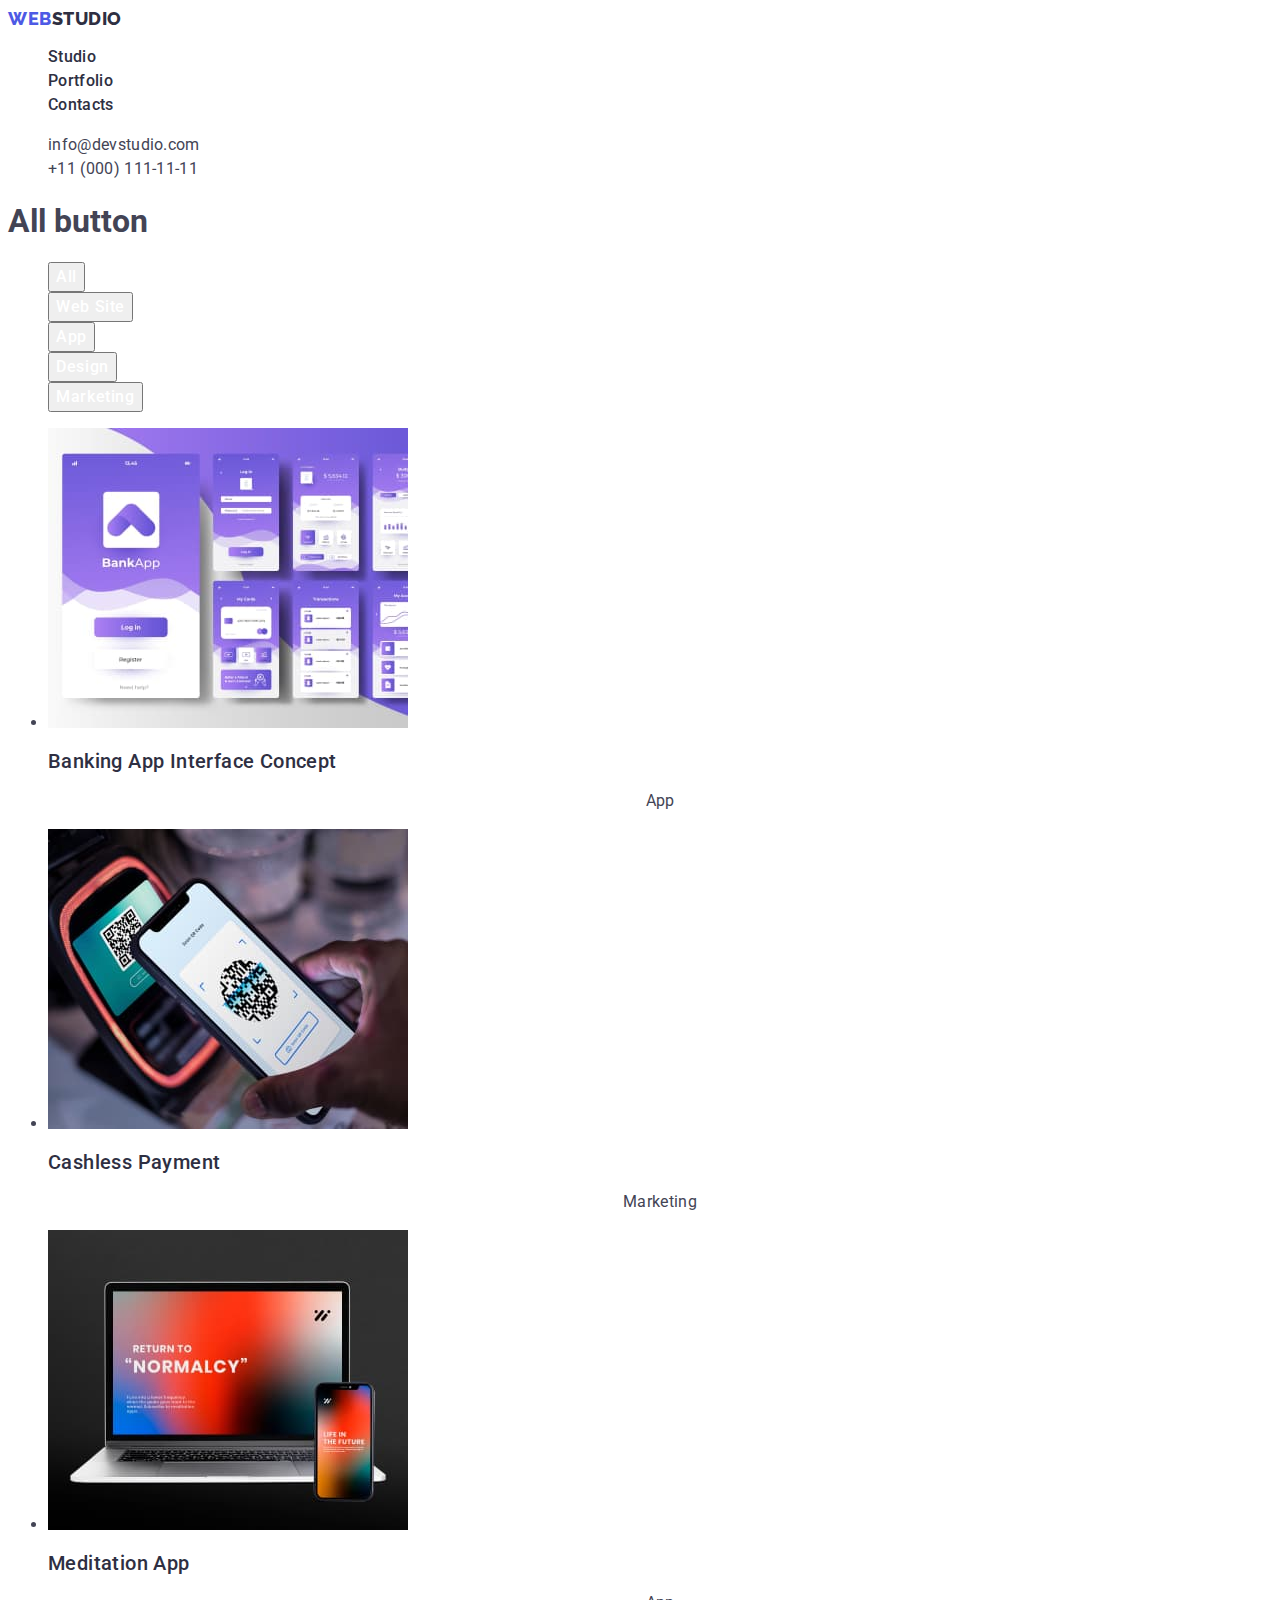
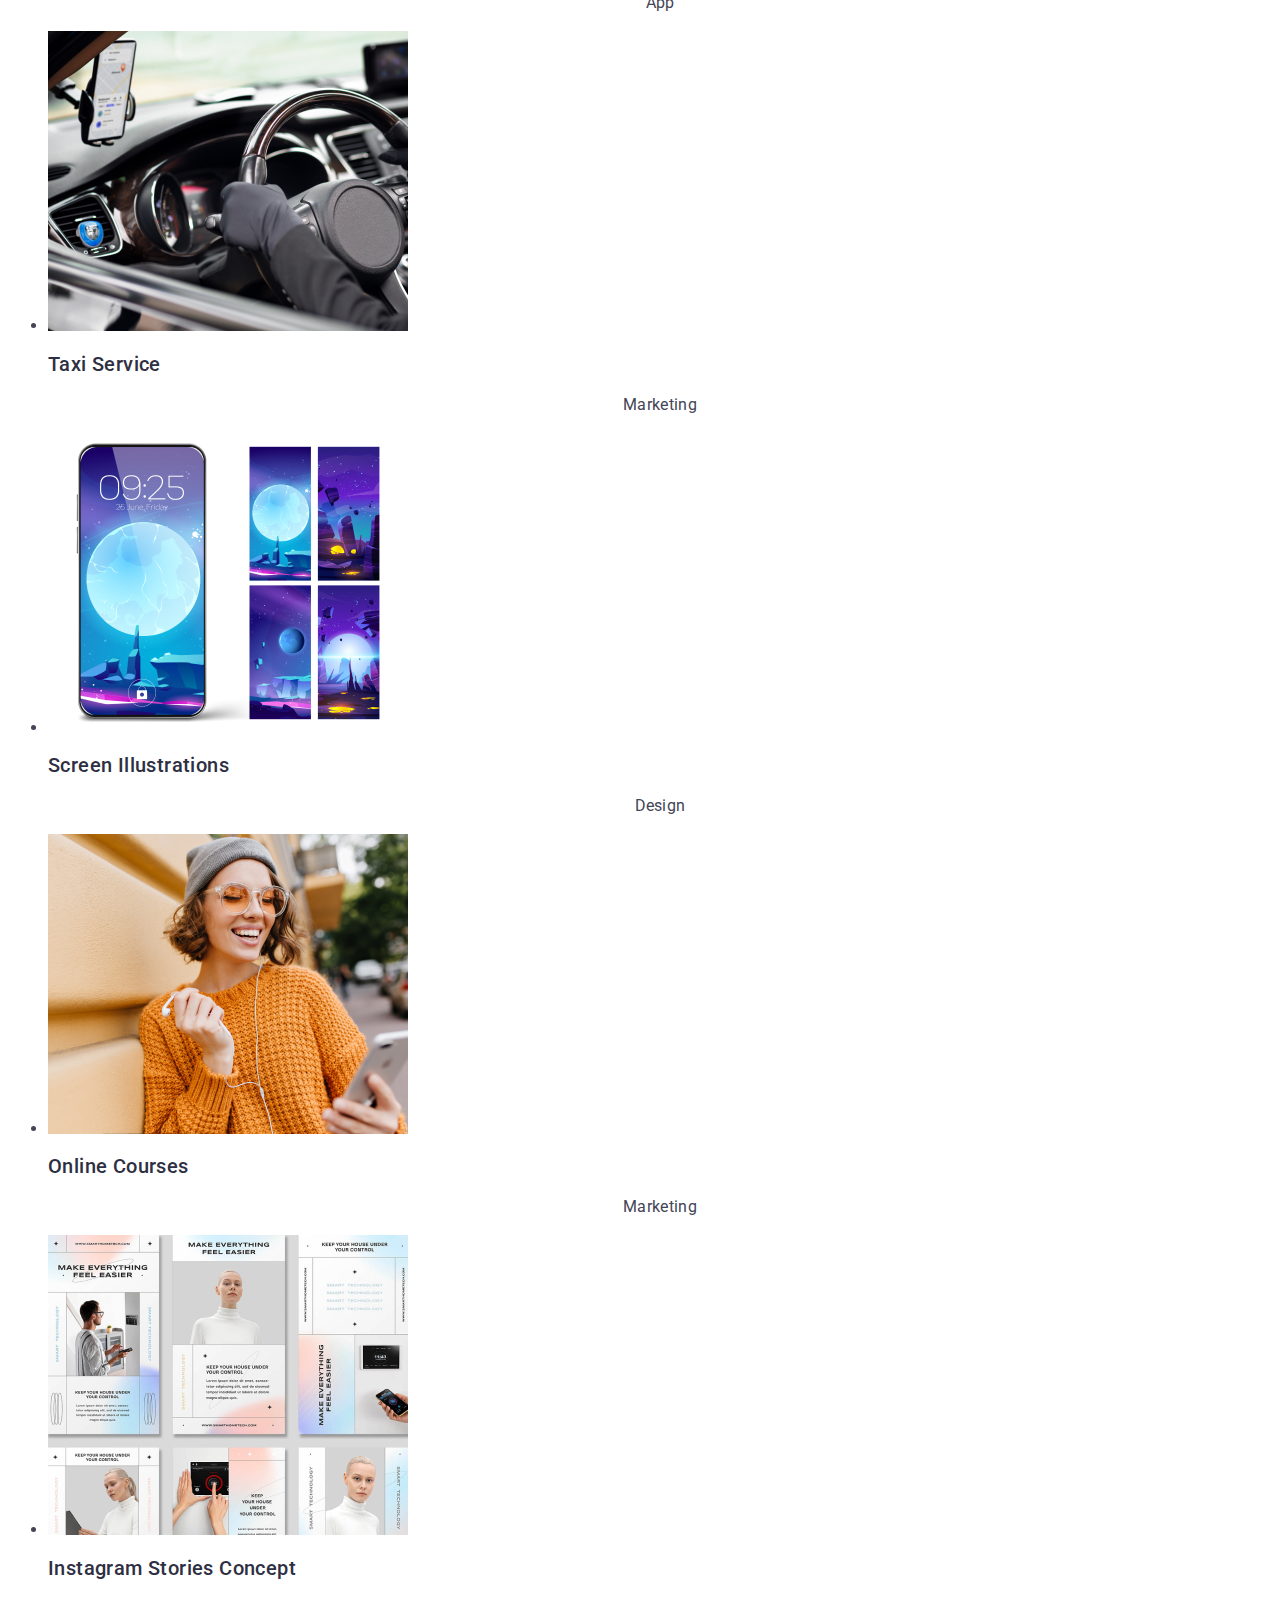
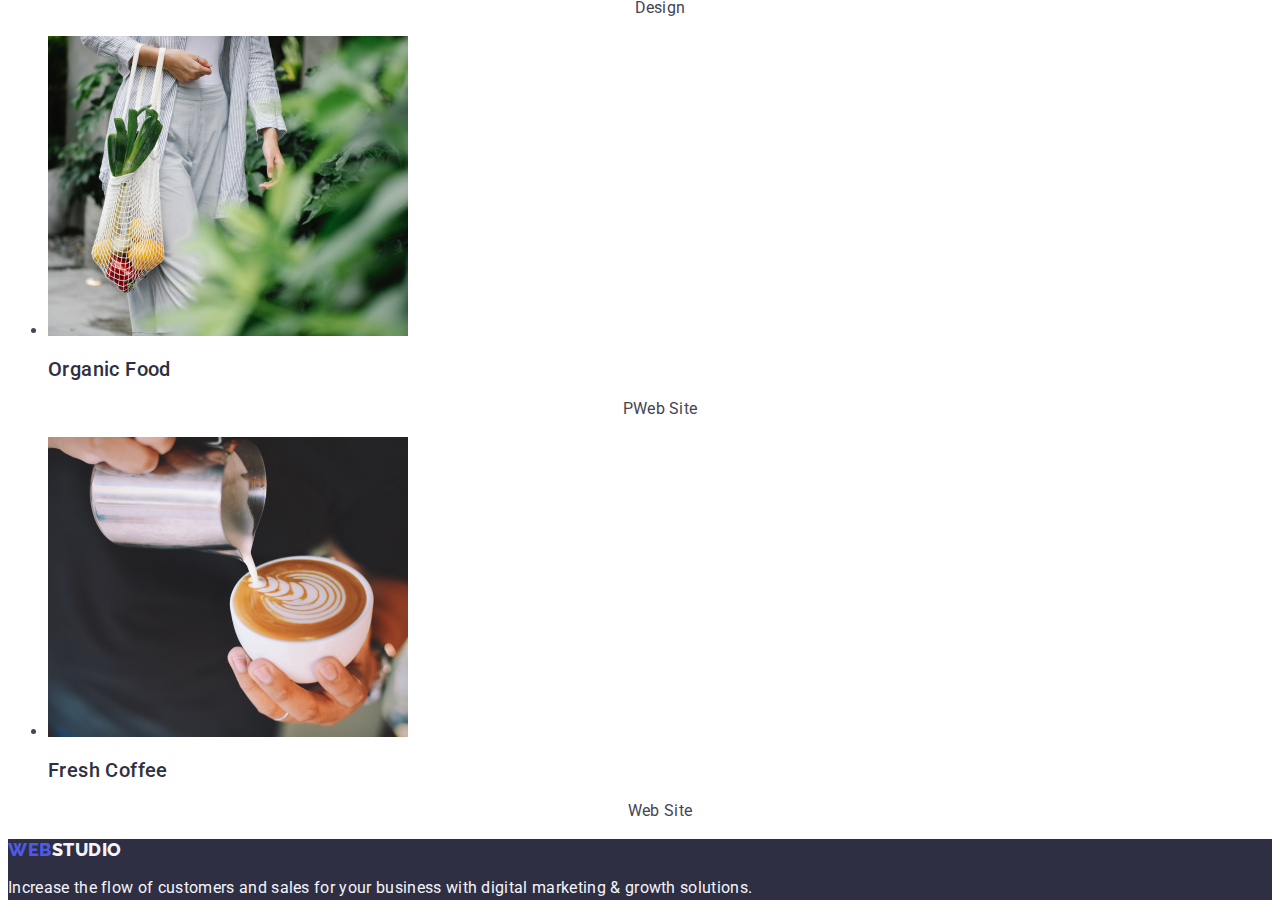
==== portfolio.html @ e880092f "41" ====
<!DOCTYPE html>
<html lang="en">
  <head>
    <meta charset="UTF-8" />
    <meta http-equiv="X-UA-Compatible" content="IE=edge" />
    <meta name="viewport" content="width=device-width, initial-scale=1.0" />
    <link rel="preconnect" href="https://fonts.googleapis.com">
    <link rel="preconnect" href="https://fonts.gstatic.com" crossorigin>
    <link
      href="https://fonts.googleapis.com/css2?family=Raleway:wght@800&family=Roboto:ital,wght@0,400;0,500;0,700;1,900&display=swap"
      rel="stylesheet">
    <link rel="stylesheet" href="./css/style.css">
    <title>Web Studio</title>
  </head>
  <body>
    <!-- Header -->
    <header class="page-header">
      <!-- Menu Nav -->
      <nav>
        <!-- Logo Header -->
        <a href="./index.html" class="studio link">Web<span class="pre-studio link">Studio</span></a>
        <ul class="header-conteiner list" >
          <li><a class="header-conteiner-list link" href="./index.html">Studio</a></li>
          <li><a class="header-conteiner-list link" href="./portfolio.html">Portfolio</a></li>
          <li><a class="header-conteiner-list link" href="">Contacts</a></li>
        </ul>
      </nav>
      <!-- Contacts -->
      <address class="address">
        <ul class="contacts-conteiner list">
          <li><a class="contacts-list link" href="mailto:info@devstudio.com">info@devstudio.com</a></li>
          <li><a class="contacts-list link" href="tel:+110001111111">+11 (000) 111-11-11</a></li>
        </ul>
      </address>
    </header>
    <main>
        <section>
          <h1 class="h-main">All button</h1>
          <ul class="buttons list">
            <li><button class="button-ground-pf" type="button">All</button></li>
            <li><button class="button-ground-pf" type="button">Web Site</button></li>
            <li><button class="button-ground-pf" type="button">App</button></li>
            <li><button class="button-ground-pf" type="button">Design</button></li>
            <li><button class="button-ground-pf" type="button">Marketing</button></li>
          </ul>

            <ul class="link">
              <li><img src="./images/device.jpg" alt="device1" width="360" height="300px" ; /></li>
              <h2 class="teammatet">Banking App Interface Concept</h2>
            <p class="teammate-job">App</p>
              <li><img src="./images/device2.jpg" alt="device2" width="360"  height="300px";/></li>
              <h2 class="teammatet">Cashless Payment</h2>
            <p class="teammate-job">Marketing</p>
              <li><img src="./images/device3.jpg" alt="device3" width="360" height="300px"; /></li>
              <h2 class="teammatet">Meditation App</h2>
            <p class="teammate-job">App</p>
            
              <li><img src="./images/app.jpg" alt="ap" width="360" height="300px" ; /></li>
              <h2 class="teammatet">Taxi Service</h2>
            <p class="teammate-job">Marketing</p>
              <li><img src="./images/app2.jpg" alt="ap2" width="360"  height="300px";/></li>
              <h2 class="teammatet">Screen Illustrations</h2>
            <p class="teammate-job">Design</p>
              <li><img src="./images/app3.jpg" alt="ap3" width="360" height="300px"; /></li>
              <h2 class="teammate">Online Courses</h2>
            <p class="teammate-job">Marketing</p>
            
              <li><img src="./images/ad.jpg" alt="ad" width="360" height="300px" ; /></li>
              <h2 class="teammatet">Instagram Stories Concept</h2>
            <p class="teammate-job">Design</p>
              <li><img src="./images/add.jpg" alt="add" width="360"  height="300px";/></li>
              <h2 class="teammatet">Organic Food</h2>
            <p class="teammate-job">PWeb Site</p>
              <li><img src="./images/addd.jpg" alt="addd" width="360" height="300px"; /></li>
              <h2 class="teammatet">Fresh Coffee</h2>
            <p class="teammate-job">Web Site</p>
            </ul>
          </section>
    </main>
    <footer class="page-footer">
        <!-- Logo Footer -->
        <a href="./index.html" class="studio link">Web<span class="pre-studio-foot link">Studio</span></a>
        <p class="about-footer">
          Increase the flow of customers and sales for your business with digital
          marketing & growth solutions.
        </p>
      </footer>
    </body>
  </html>
---- css/style.css ----
:root {
  --primary-navyblue: #2e2f42;
  --primary-slate: #434455;
  --primary-white: #fff;
  --primary-iris: #4d5ae5;
  --primary-cloud: #f4f4fd;
  --primary-cornflower: #e7e9fc;
}
.link {
  text-decoration: none;
}
.list {
  list-style: none;
}
/* Header */
.page-header {
  background: var(--white, #fff);
}
body {
  font-family: "Raleway", sans-serif;
  font-family: "Roboto", sans-serif;
  color: #434455;
  background-color: #ffffff;
}
.studio {
  font-family: "Raleway", sans-serif;
  font-weight: 800;
  font-size: 18px;
  line-height: 1.17;
  letter-spacing: 0.03em;
  text-transform: uppercase;
  color: #4d5ae5;
}
.pre-studio {
  color: var(--navyblue, #2e2f42);
}
.pre-studio-foot {
  color: var(--cloud, #f4f4fd);
}
.header-conteiner .link:hover,
.header-conteiner .link:focus {
  color: #404bbf;
}
.h-main {
  list-style: none;
}
/* Header list */
.header-conteiner-list {
  color: var(--navyblue, #2e2f42);
  font-family: Roboto;
  font-size: 16px;
  letter-spacing: 0.02em;
  font-weight: 500;
  line-height: 24px;
}
.address {
  font-style: normal;
}
/* contacts */
.contacts-list {
  color: var(--slate, #434455);
  font-size: 16px;
  letter-spacing: 0.02em;
  font-weight: 400;
  line-height: 24px;
}
.contacts-conteiner .link:hover,
.contacts-conteiner .link:focus {
  color: #404bbf;
}
.buttons .link:hover,
.buttons .link:focus {
  color: #404bbf;
}
.main-content {
  background: #fff;
}
.sect {
  background: #2e2f42;
  line-height: 1.07;
  text-align: center;
}
.sect-title {
  color: var(--white, #fff);

  font-family: Roboto;
  font-size: 56px;
  text-align: center;
  font-weight: 700;
  line-height: 1.07;
  letter-spacing: 1.12px;
}
.button-ground-pf {
  font-family: "Roboto", sans-serif;
  background: var(--cloud #f4f4fd);
  color: #4d5ae5;
  letter-spacing: 0.04em;
  line-height: 1.5;
  font-size: 16px;
  font-weight: 500;
  cursor: pointer;
}
.button-ground {
  background: var(--iris, #4d5ae5);
  cursor: pointer;
}
[type] {
  color: var(--white, #fff);
  font-family: "Roboto", sans-serif;
  font-size: 16px;

  font-weight: 500;
  line-height: 24px;
  letter-spacing: 0.64px;
}
.job-conteiner-list-title {
  color: var(--navyblue, #2e2f42);
  font-family: Roboto;
  font-size: 20px;

  font-weight: 500;
  line-height: 24px;
  letter-spacing: 0.4px;
}
.job-text {
  color: var(--slate, #434455);

  font-size: 16px;

  line-height: 24px;
  letter-spacing: 0.32px;
}
.work {
  color: var(--navyblue, #2e2f42);
  font-size: 36px;
  text-align: center;
  font-weight: 700;
  line-height: 1.11;
  letter-spacing: 0.72px;
  text-transform: capitalize;
}
.team {
  color: var(--navyblue, #2e2f42);
  background-color: #f4f4fd;
  font-size: 36px;
  text-align: center;
  font-weight: 700;
  line-height: 1.11;
  letter-spacing: 0.72px;
  text-transform: capitalize;
}
.teammate {
  color: var(--navyblue, #2e2f42);
  font-family: Roboto;
  font-size: 20px;

  font-weight: 500;
  line-height: 24px;
  letter-spacing: 0.4px;
}
.teammatet {
  color: var(--navyblue, #2e2f42);

  font-size: 20px;

  font-weight: 500;
  line-height: 1.2;
  letter-spacing: 0.02em;
}
.teammate-job {
  color: var(--slate, #434455);
  text-align: center;

  font-size: 16px;

  line-height: 24px;
  letter-spacing: 0.32px;
}
/* Footer */
.page-footer {
  background: #2e2f42;
}
.about-footer {
  color: var(--cloud, #f4f4fd);

  font-size: 16px;

  line-height: 24px;
  letter-spacing: 0.32px;
}
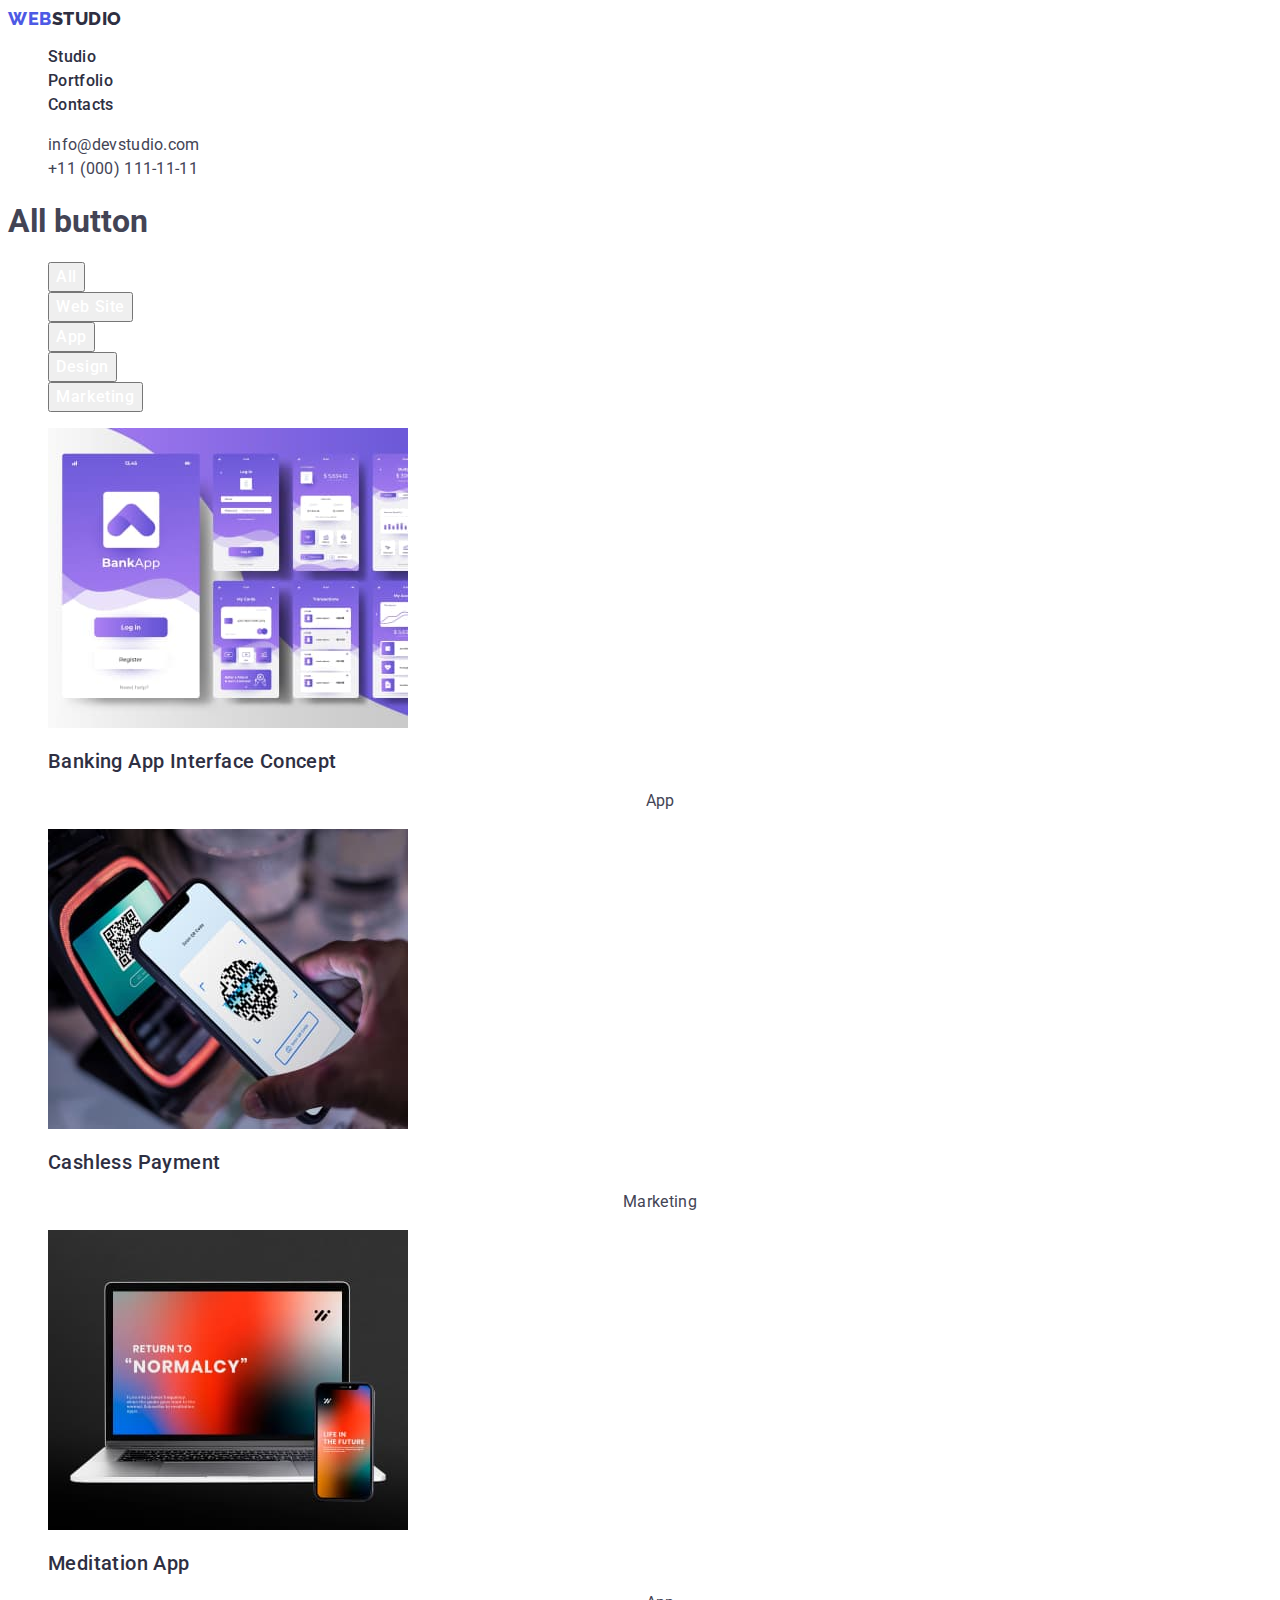
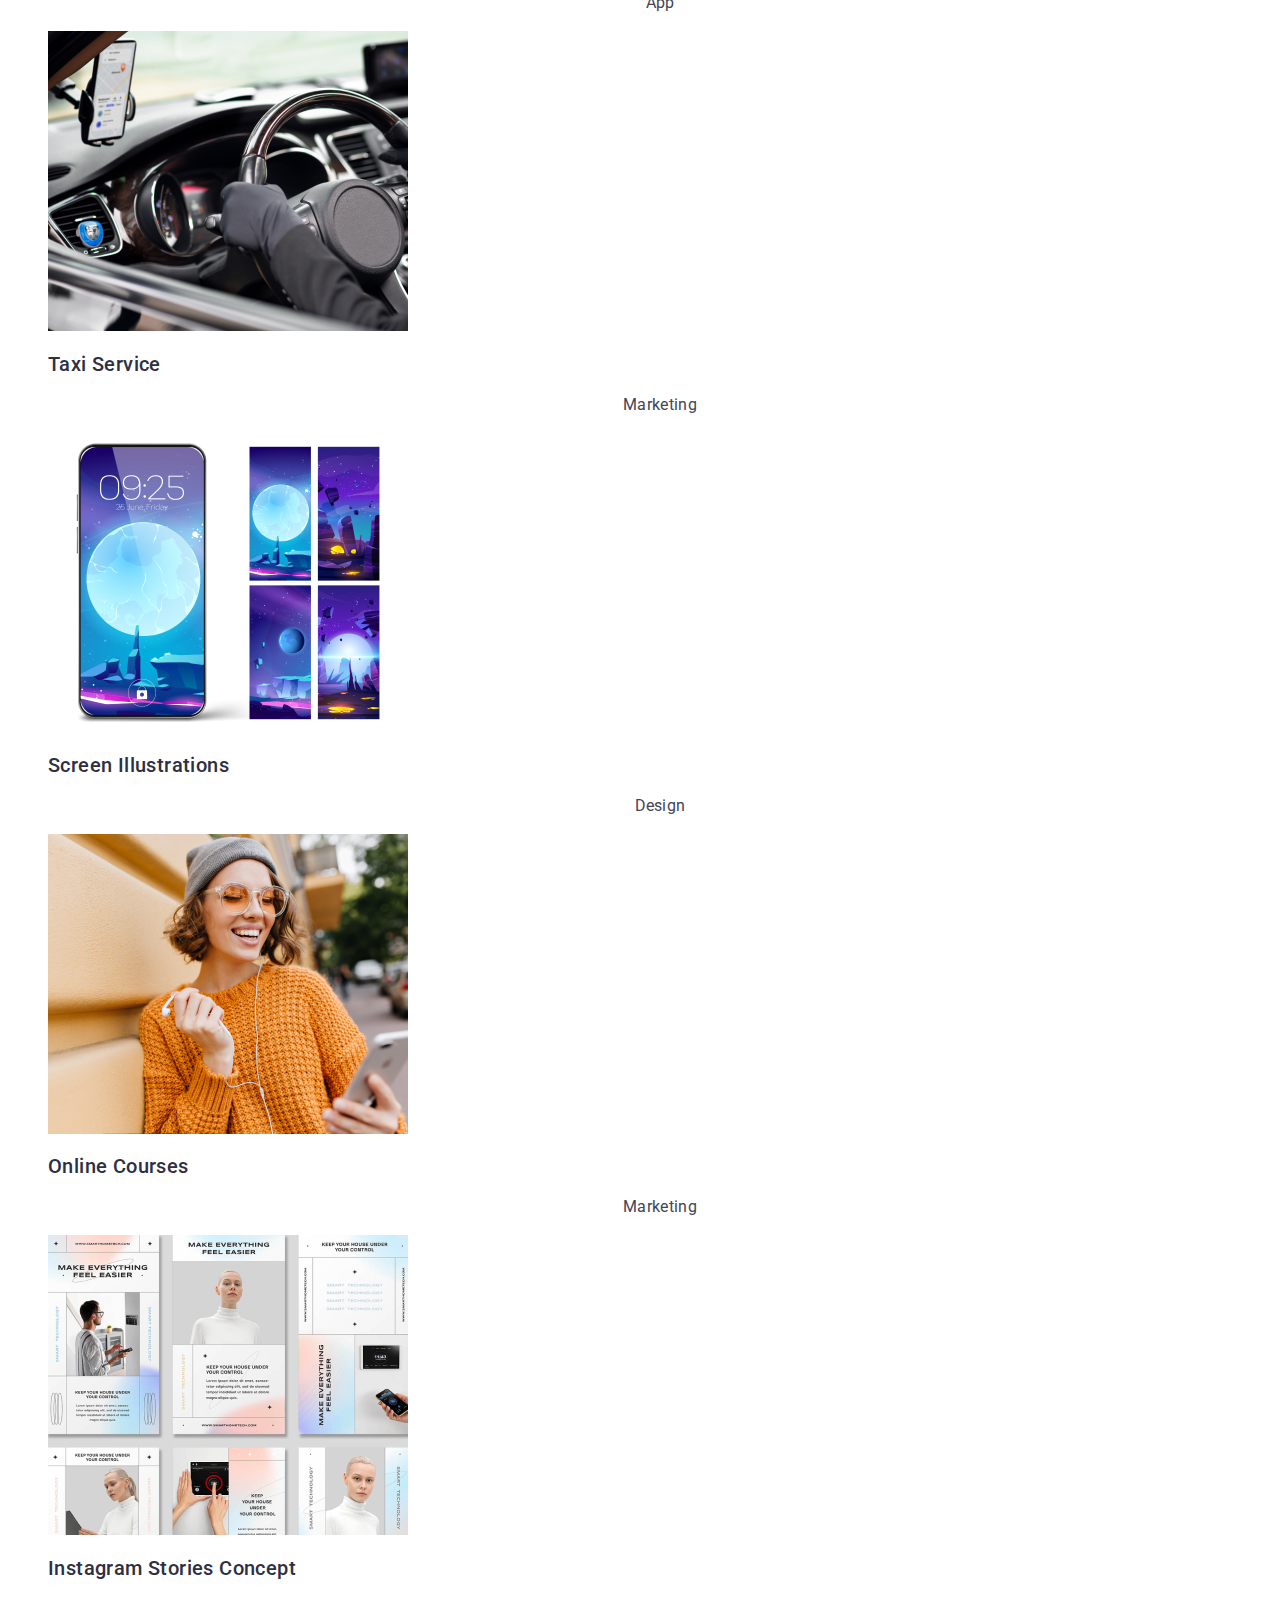
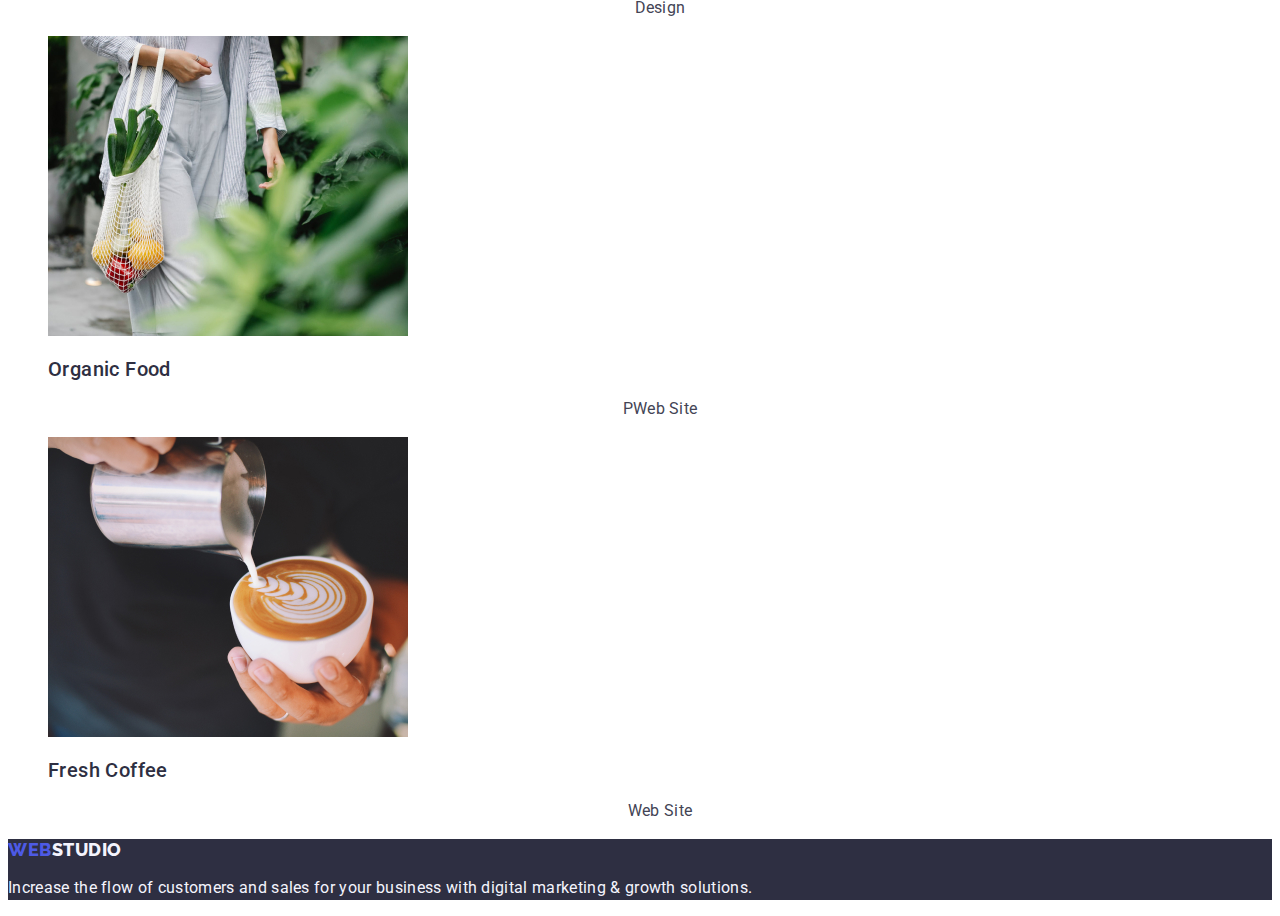
==== commit ea750ae5: "411" ====
--- a/portfolio.html
+++ b/portfolio.html
@@ -44,34 +44,34 @@
             <li><button class="button-ground-pf" type="button">Marketing</button></li>
           </ul>
 
-            <ul class="link">
-              <li><img src="./images/device.jpg" alt="device1" width="360" height="300px" ; /></li>
+            <ul class="list">
+              <li><img src="./images/device.jpg" alt="device1" width="360" ; /></li>
               <h2 class="teammatet">Banking App Interface Concept</h2>
             <p class="teammate-job">App</p>
-              <li><img src="./images/device2.jpg" alt="device2" width="360"  height="300px";/></li>
+              <li><img src="./images/device2.jpg" alt="device2" width="360";/></li>
               <h2 class="teammatet">Cashless Payment</h2>
             <p class="teammate-job">Marketing</p>
-              <li><img src="./images/device3.jpg" alt="device3" width="360" height="300px"; /></li>
+              <li><img src="./images/device3.jpg" alt="device3" width="360"; /></li>
               <h2 class="teammatet">Meditation App</h2>
             <p class="teammate-job">App</p>
             
-              <li><img src="./images/app.jpg" alt="ap" width="360" height="300px" ; /></li>
+              <li><img src="./images/app.jpg" alt="ap" width="360" ; /></li>
               <h2 class="teammatet">Taxi Service</h2>
             <p class="teammate-job">Marketing</p>
-              <li><img src="./images/app2.jpg" alt="ap2" width="360"  height="300px";/></li>
+              <li><img src="./images/app2.jpg" alt="ap2" width="360" ;/></li>
               <h2 class="teammatet">Screen Illustrations</h2>
             <p class="teammate-job">Design</p>
-              <li><img src="./images/app3.jpg" alt="ap3" width="360" height="300px"; /></li>
+              <li><img src="./images/app3.jpg" alt="ap3" width="360" /></li>
               <h2 class="teammate">Online Courses</h2>
             <p class="teammate-job">Marketing</p>
             
-              <li><img src="./images/ad.jpg" alt="ad" width="360" height="300px" ; /></li>
+              <li><img src="./images/ad.jpg" alt="ad" width="360" ; /></li>
               <h2 class="teammatet">Instagram Stories Concept</h2>
             <p class="teammate-job">Design</p>
-              <li><img src="./images/add.jpg" alt="add" width="360"  height="300px";/></li>
+              <li><img src="./images/add.jpg" alt="add" width="360" ;/></li>
               <h2 class="teammatet">Organic Food</h2>
             <p class="teammate-job">PWeb Site</p>
-              <li><img src="./images/addd.jpg" alt="addd" width="360" height="300px"; /></li>
+              <li><img src="./images/addd.jpg" alt="addd" width="360" ; /></li>
               <h2 class="teammatet">Fresh Coffee</h2>
             <p class="teammate-job">Web Site</p>
             </ul>
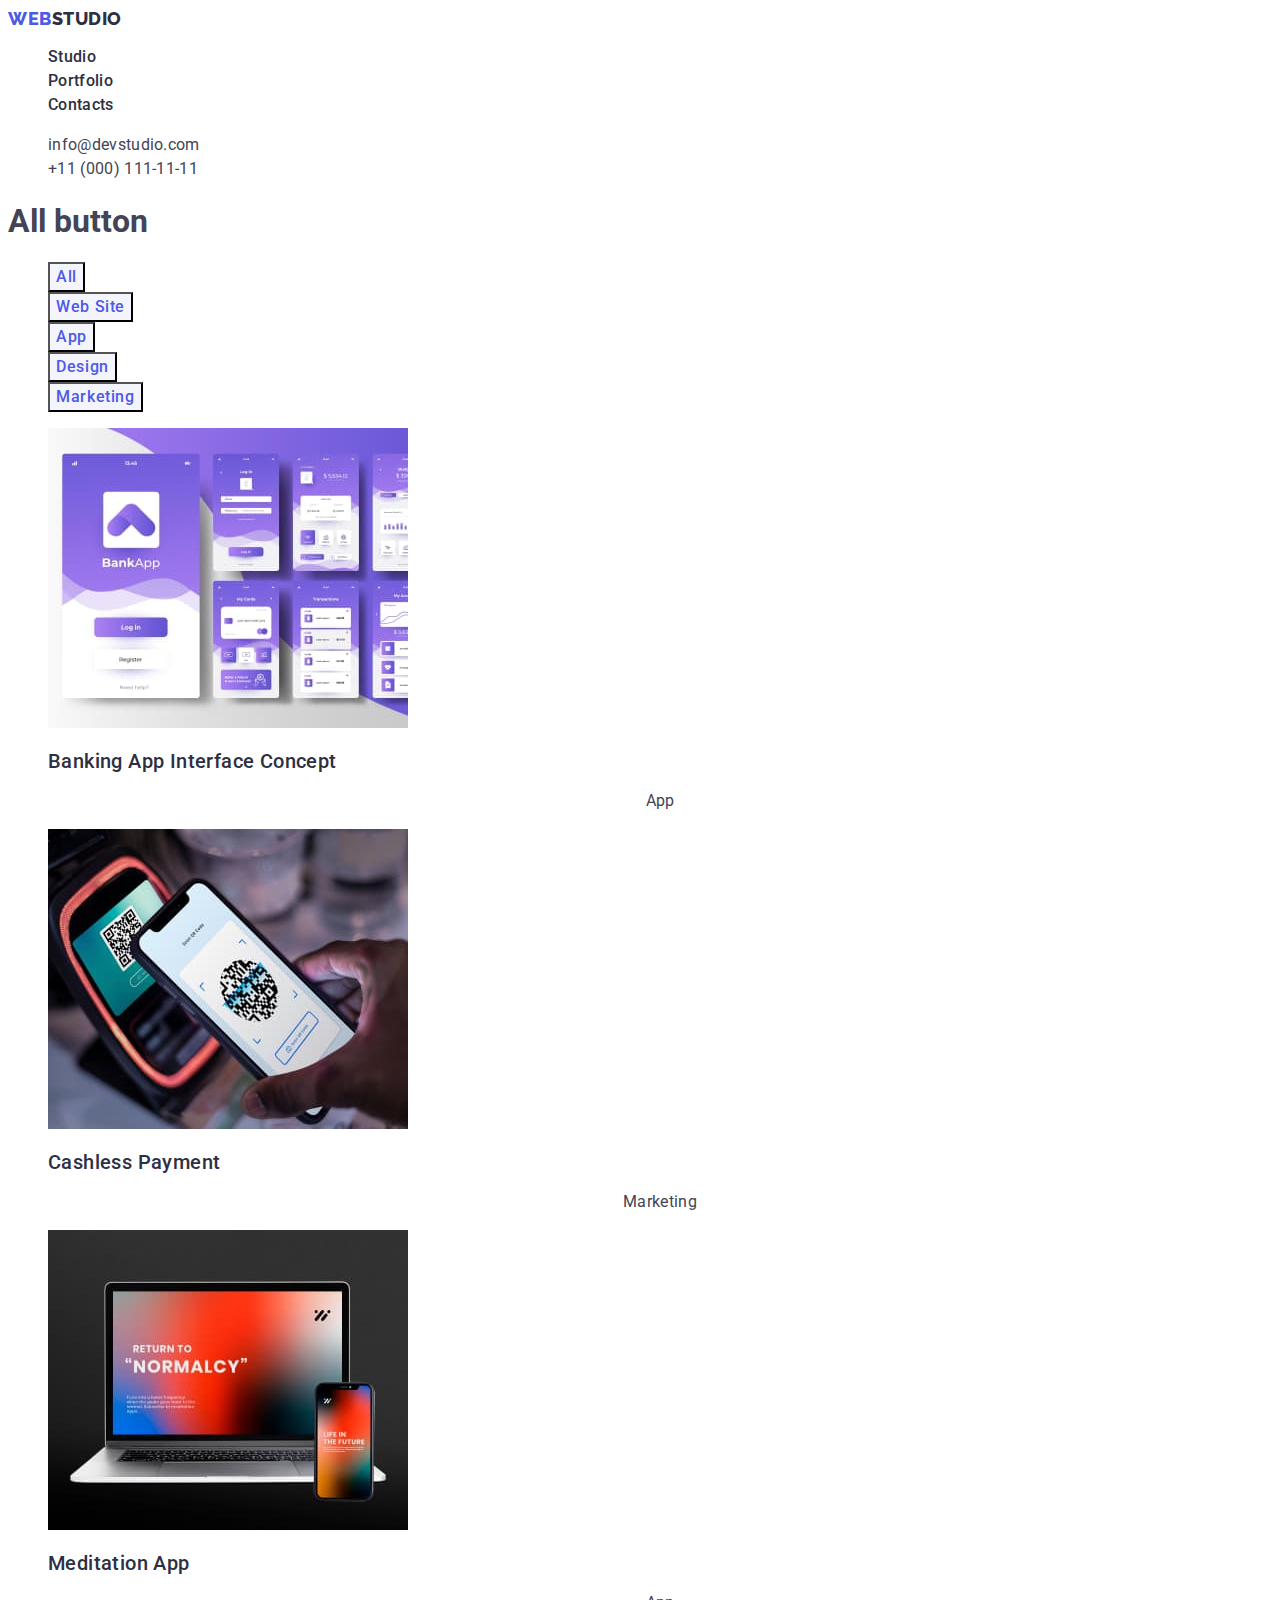
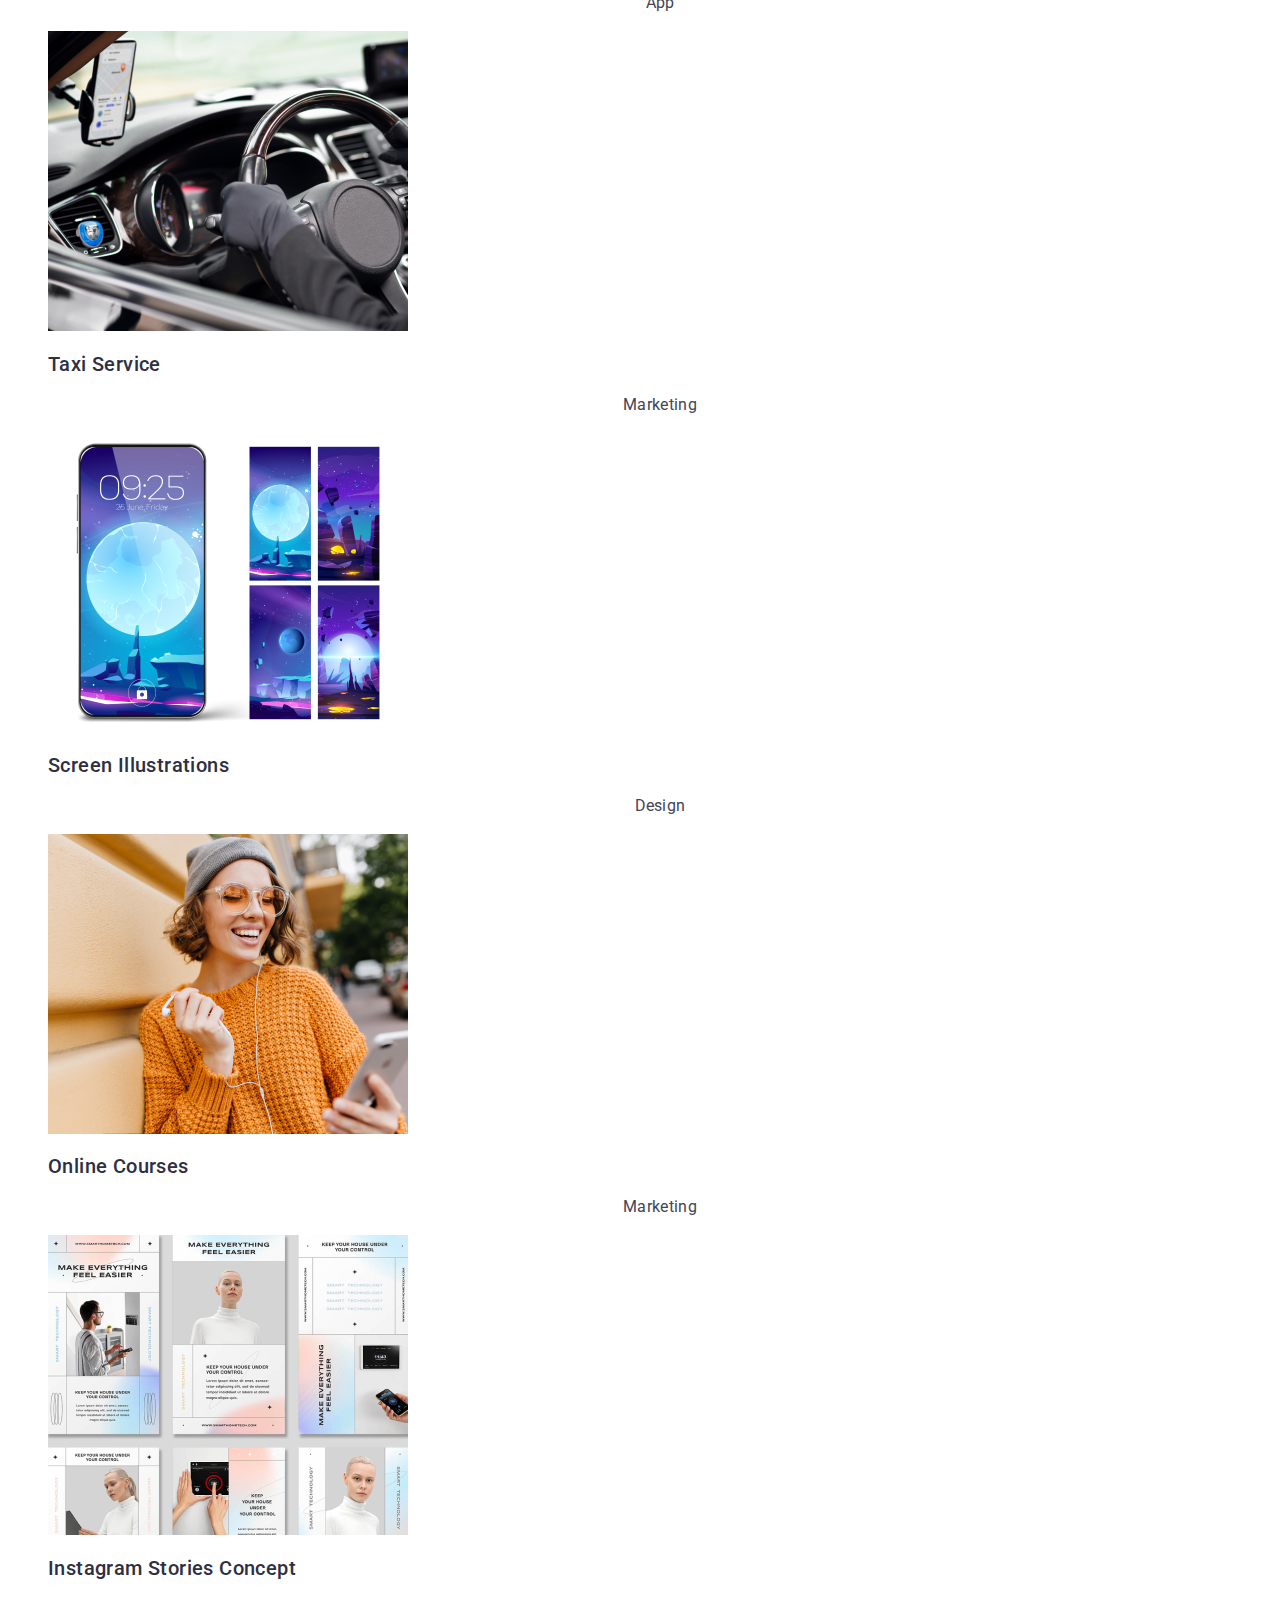
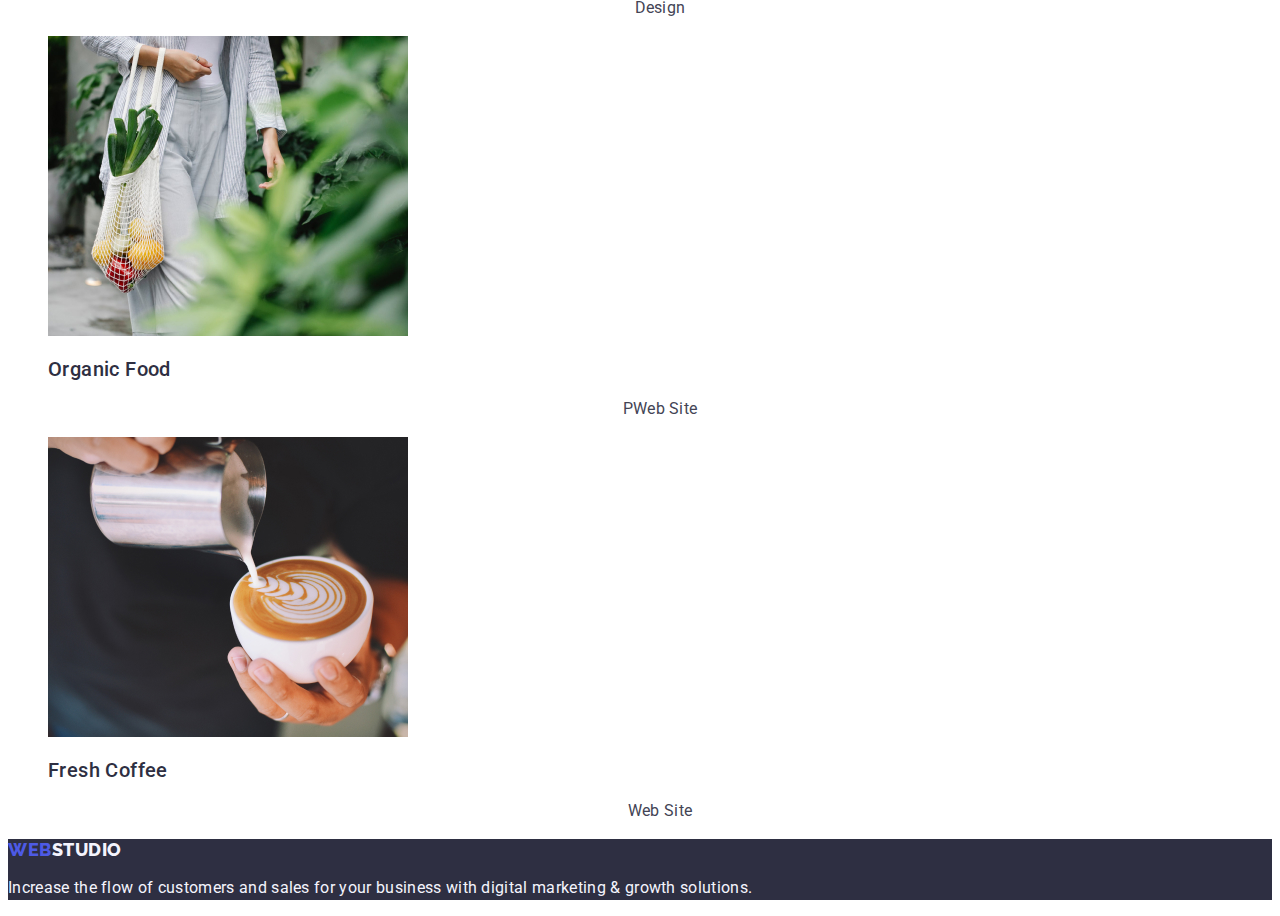
==== commit e6b9236c: "12" ====
--- a/portfolio.html
+++ b/portfolio.html
@@ -45,35 +45,67 @@
           </ul>
 
             <ul class="list">
-              <li><img src="./images/device.jpg" alt="device1" width="360" ; /></li>
+              <li>
+                <a class="link" href="">
+                <img src="./images/device.jpg" alt="device1" width="360" ; />
               <h2 class="teammatet">Banking App Interface Concept</h2>
             <p class="teammate-job">App</p>
-              <li><img src="./images/device2.jpg" alt="device2" width="360";/></li>
+          </a>
+        </li>
+              <li>
+                <a class="link" href="">
+               <img src="./images/device2.jpg" alt="device2" width="360";/>
               <h2 class="teammatet">Cashless Payment</h2>
             <p class="teammate-job">Marketing</p>
-              <li><img src="./images/device3.jpg" alt="device3" width="360"; /></li>
+          </a>
+        </li>
+              <li>
+                <a class="link" href="">
+                <img src="./images/device3.jpg" alt="device3" width="360"; />
               <h2 class="teammatet">Meditation App</h2>
             <p class="teammate-job">App</p>
+          </a>
+        </li>
             
-              <li><img src="./images/app.jpg" alt="ap" width="360" ; /></li>
+              <li>
+                <a class="link" href="">
+                <img src="./images/app.jpg" alt="ap" width="360" ; />
               <h2 class="teammatet">Taxi Service</h2>
             <p class="teammate-job">Marketing</p>
-              <li><img src="./images/app2.jpg" alt="ap2" width="360" ;/></li>
+          </a>
+        </li>
+              <li>
+                <a class="link" href="">
+                <img src="./images/app2.jpg" alt="ap2" width="360" ;/>
               <h2 class="teammatet">Screen Illustrations</h2>
             <p class="teammate-job">Design</p>
-              <li><img src="./images/app3.jpg" alt="ap3" width="360" /></li>
+          </a>
+        </li>
+              <li>
+                <a class="link" href="">
+                <img src="./images/app3.jpg" alt="ap3" width="360" />
               <h2 class="teammate">Online Courses</h2>
             <p class="teammate-job">Marketing</p>
+          </a>
+        </li>
             
-              <li><img src="./images/ad.jpg" alt="ad" width="360" ; /></li>
+              <li>
+                <a class="link" href="">
+                <img src="./images/ad.jpg" alt="ad" width="360" ; />
               <h2 class="teammatet">Instagram Stories Concept</h2>
             <p class="teammate-job">Design</p>
-              <li><img src="./images/add.jpg" alt="add" width="360" ;/></li>
+          </a>
+        </li>
+              <li>
+                <a class="link" href="">
+                <img src="./images/add.jpg" alt="add" width="360" ;/>
               <h2 class="teammatet">Organic Food</h2>
-            <p class="teammate-job">PWeb Site</p>
-              <li><img src="./images/addd.jpg" alt="addd" width="360" ; /></li>
+            <p class="teammate-job">PWeb Site</p></li>
+              <li><img src="./images/addd.jpg" alt="addd" width="360" ; />
               <h2 class="teammatet">Fresh Coffee</h2>
             <p class="teammate-job">Web Site</p>
+          </a>
+        </li>
             </ul>
           </section>
     </main>
--- a/css/style.css
+++ b/css/style.css
@@ -72,6 +72,16 @@
 .buttons .link:focus {
   color: #404bbf;
 }
+.button-ground .link:hover,
+.button-ground .link:focus {
+  background-color: #404bbf;
+}
+.button-ground-pf .link:hover,
+.button-ground-pf .link:focus {
+  background-color: #404bbf;
+  color: #ffffff;
+}
+
 .main-content {
   background: #fff;
 }
@@ -92,7 +102,7 @@
 }
 .button-ground-pf {
   font-family: "Roboto", sans-serif;
-  background: var(--cloud #f4f4fd);
+  background: #f4f4fd;
   color: #4d5ae5;
   letter-spacing: 0.04em;
   line-height: 1.5;
@@ -103,8 +113,6 @@
 .button-ground {
   background: var(--iris, #4d5ae5);
   cursor: pointer;
-}
-[type] {
   color: var(--white, #fff);
   font-family: "Roboto", sans-serif;
   font-size: 16px;
@@ -113,6 +121,7 @@
   line-height: 24px;
   letter-spacing: 0.64px;
 }
+
 .job-conteiner-list-title {
   color: var(--navyblue, #2e2f42);
   font-family: Roboto;
@@ -139,9 +148,9 @@
   letter-spacing: 0.72px;
   text-transform: capitalize;
 }
-.team {
-  color: var(--navyblue, #2e2f42);
-  background-color: #f4f4fd;
+.our-team {
+  color: var(--navyblue, #2e2f42);
+  background-color: #ffffff;
   font-size: 36px;
   text-align: center;
   font-weight: 700;
@@ -149,6 +158,16 @@
   letter-spacing: 0.72px;
   text-transform: capitalize;
 }
+.team {
+  color: var(--navyblue, #2e2f42);
+  background-color: #ffffff;
+  font-size: 36px;
+  text-align: center;
+  font-weight: 700;
+  line-height: 1.11;
+  letter-spacing: 0.72px;
+  text-transform: capitalize;
+}
 .teammate {
   color: var(--navyblue, #2e2f42);
   font-family: Roboto;
@@ -175,6 +194,9 @@
 
   line-height: 24px;
   letter-spacing: 0.32px;
+}
+.section {
+  background-color: #f4f4fd;
 }
 /* Footer */
 .page-footer {
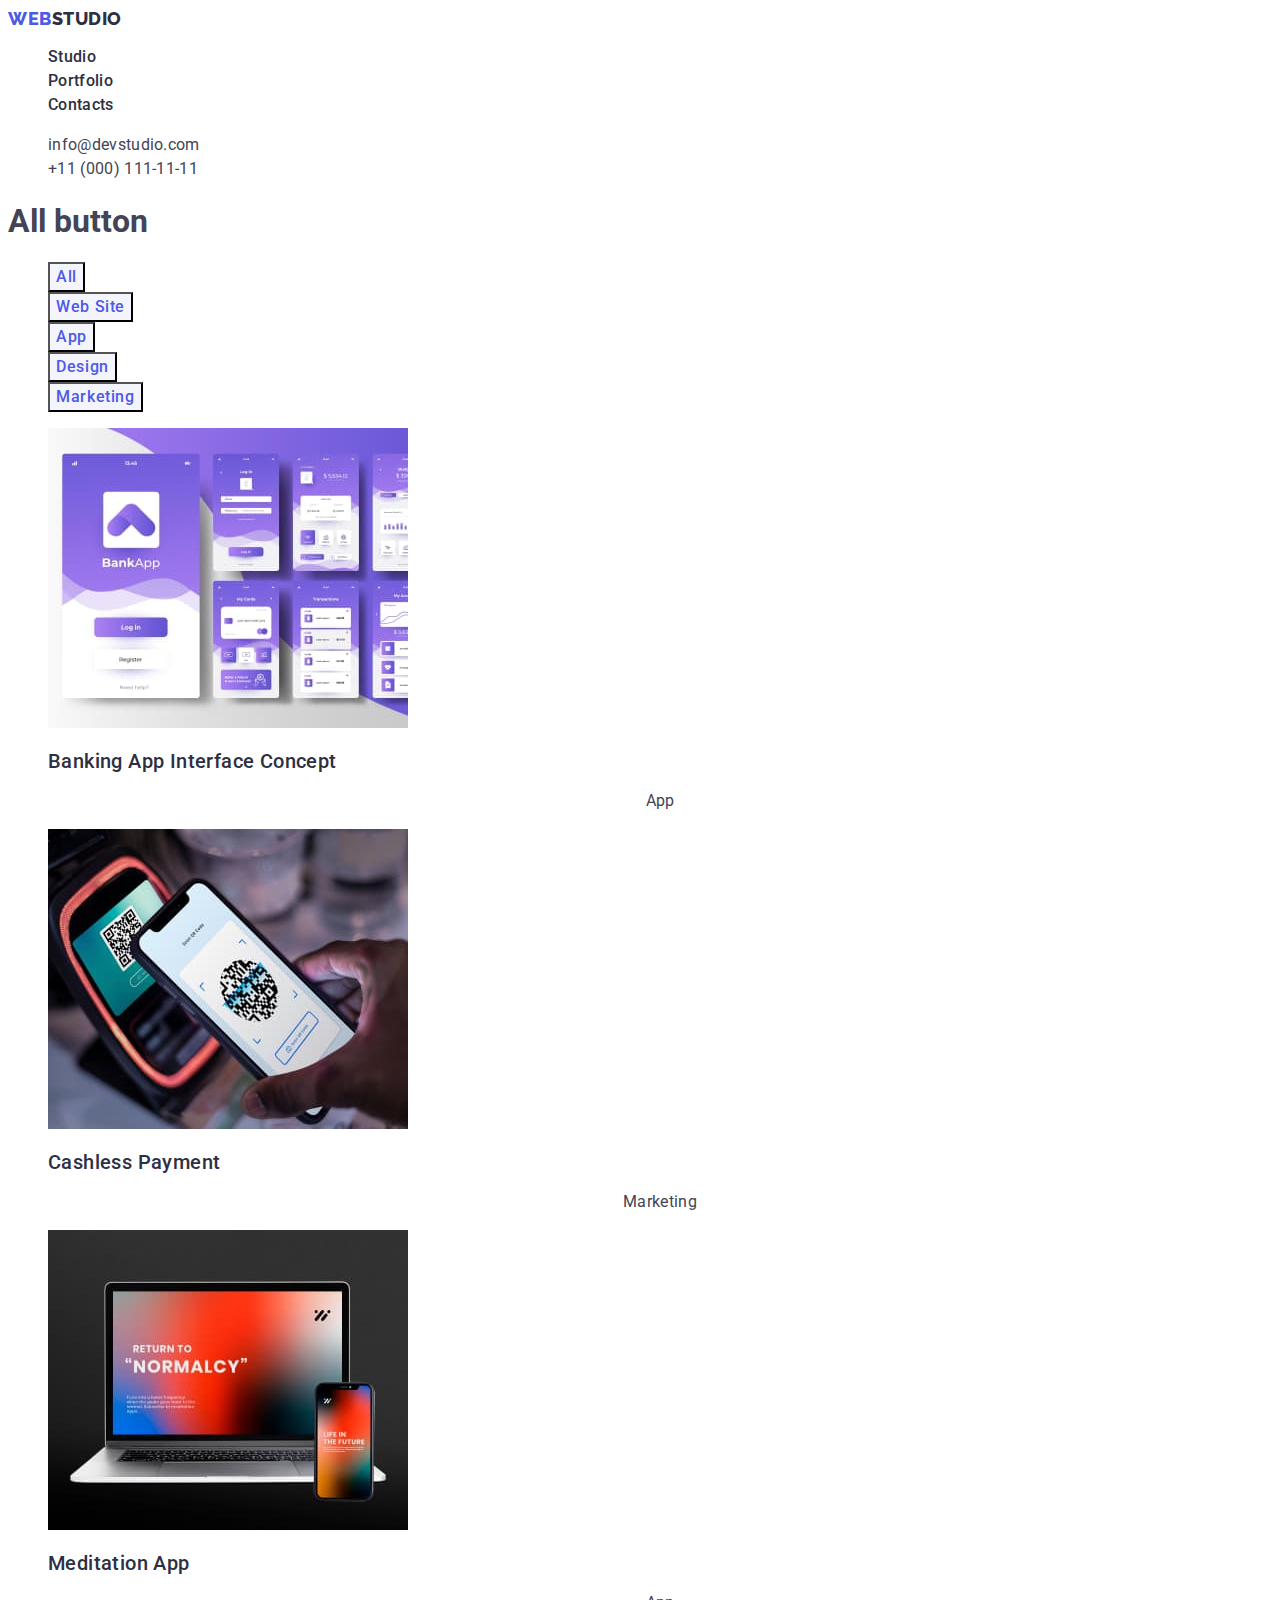
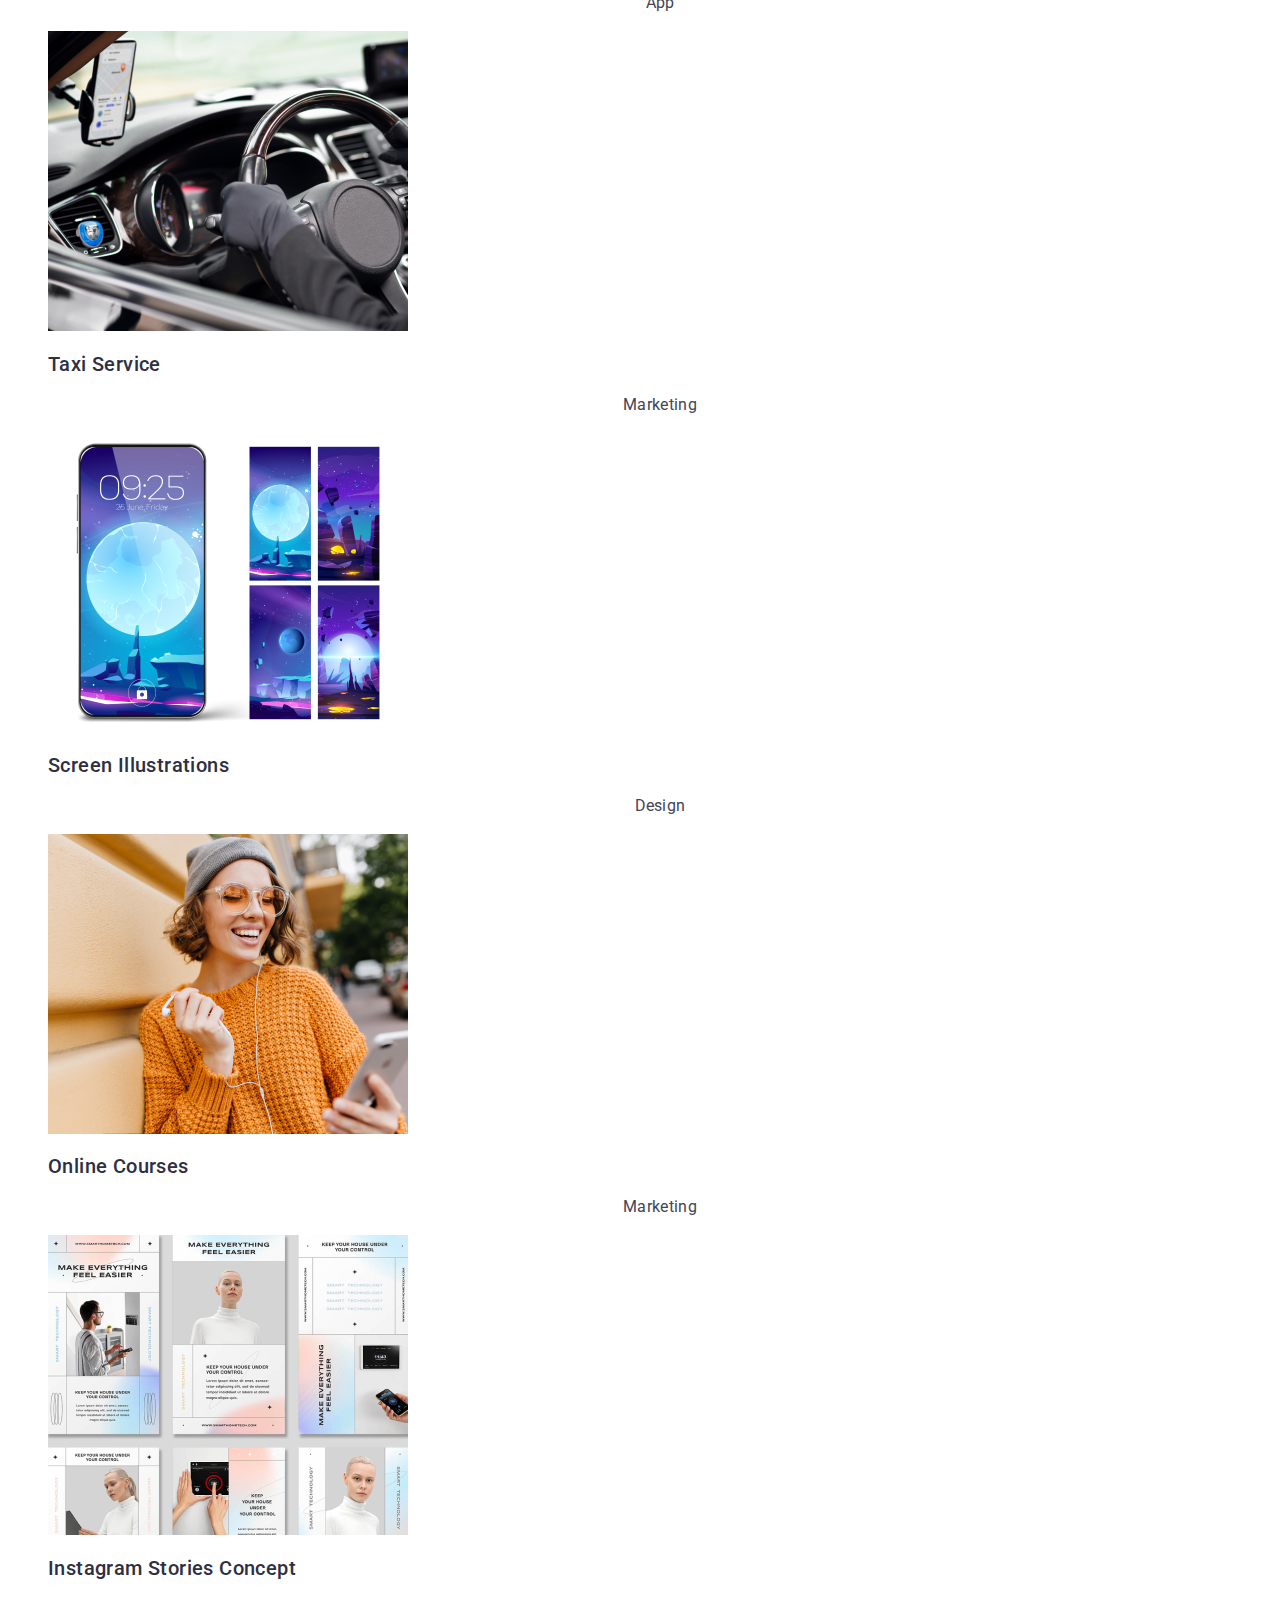
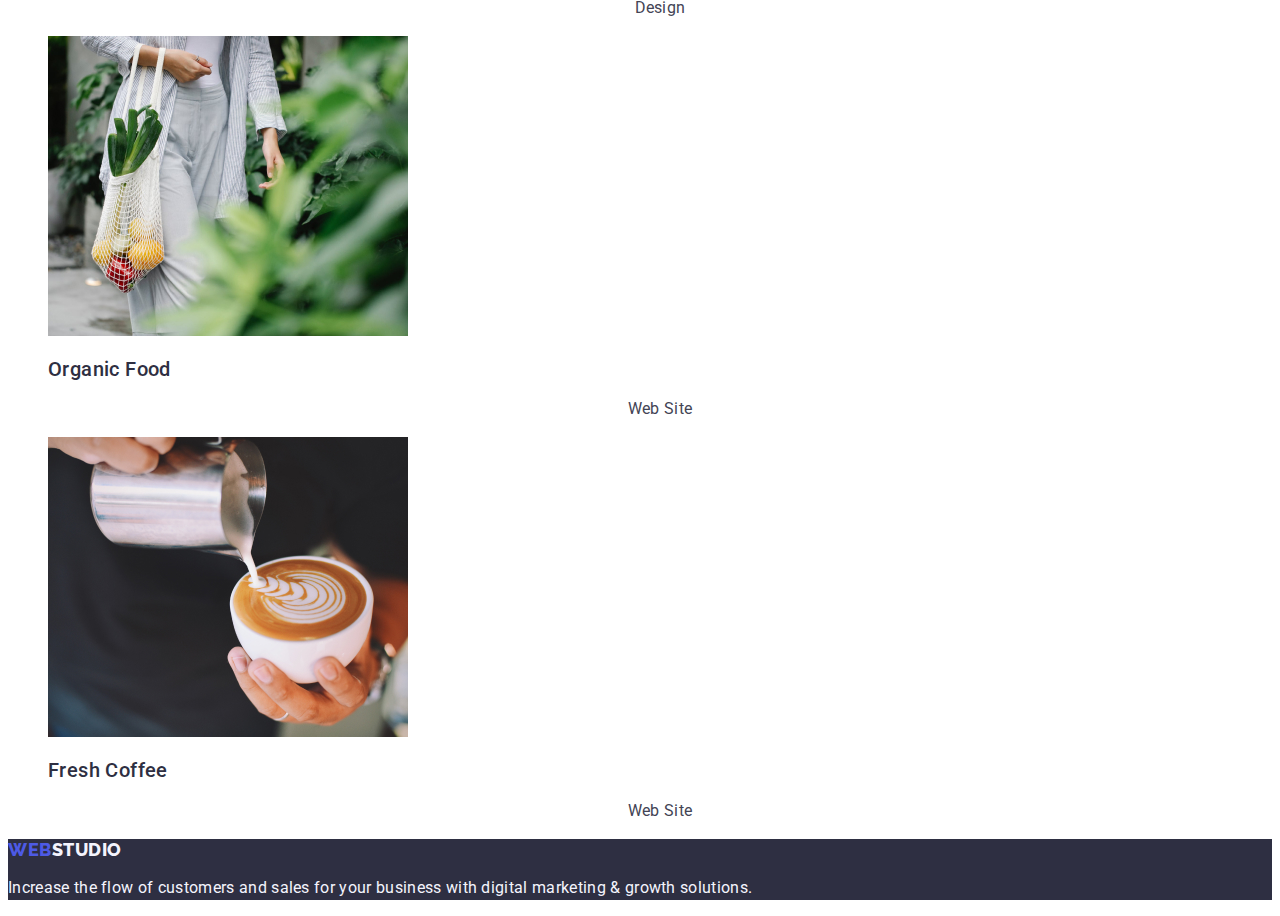
==== commit 05f0cbbb: "4132" ====
--- a/portfolio.html
+++ b/portfolio.html
@@ -100,8 +100,12 @@
                 <a class="link" href="">
                 <img src="./images/add.jpg" alt="add" width="360" ;/>
               <h2 class="teammatet">Organic Food</h2>
-            <p class="teammate-job">PWeb Site</p></li>
-              <li><img src="./images/addd.jpg" alt="addd" width="360" ; />
+            <p class="teammate-job">Web Site</p>
+          </a>
+        </li>
+              <li>
+                <a class="link" href="">
+                <img src="./images/addd.jpg" alt="addd" width="360" ; />
               <h2 class="teammatet">Fresh Coffee</h2>
             <p class="teammate-job">Web Site</p>
           </a>
